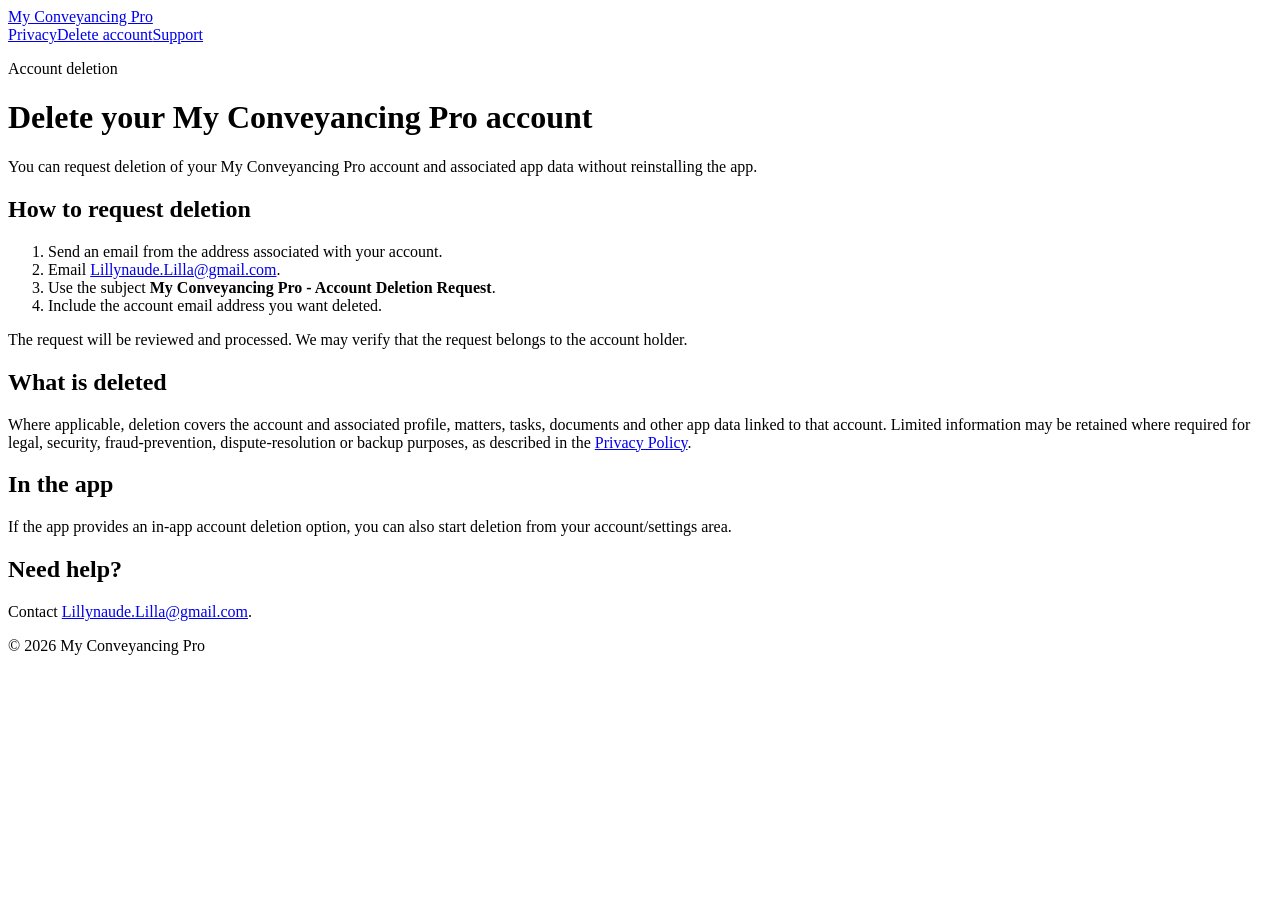
==== delete-account.html @ c01dd8fc "Add files via upload" ====
<!doctype html><html lang="en"><head><meta charset="utf-8"><meta name="viewport" content="width=device-width,initial-scale=1"><title>Delete Account — My Conveyancing Pro</title><link rel="stylesheet" href="assets/style.css"></head><body><header><div class="wrap nav"><a class="brand" href="./">My Conveyancing Pro</a><nav><a href="privacy.html">Privacy</a><a href="delete-account.html">Delete account</a><a href="support.html">Support</a></nav></div></header><main class="wrap prose"><p class="eyebrow">Account deletion</p><h1>Delete your My Conveyancing Pro account</h1><p>You can request deletion of your My Conveyancing Pro account and associated app data without reinstalling the app.</p><h2>How to request deletion</h2><ol><li>Send an email from the address associated with your account.</li><li>Email <a href="mailto:Lillynaude.Lilla@gmail.com?subject=My%20Conveyancing%20Pro%20-%20Account%20Deletion%20Request">Lillynaude.Lilla@gmail.com</a>.</li><li>Use the subject <strong>My Conveyancing Pro - Account Deletion Request</strong>.</li><li>Include the account email address you want deleted.</li></ol><p>The request will be reviewed and processed. We may verify that the request belongs to the account holder.</p><h2>What is deleted</h2><p>Where applicable, deletion covers the account and associated profile, matters, tasks, documents and other app data linked to that account. Limited information may be retained where required for legal, security, fraud-prevention, dispute-resolution or backup purposes, as described in the <a href="privacy.html">Privacy Policy</a>.</p><h2>In the app</h2><p>If the app provides an in-app account deletion option, you can also start deletion from your account/settings area.</p><h2>Need help?</h2><p>Contact <a href="mailto:Lillynaude.Lilla@gmail.com">Lillynaude.Lilla@gmail.com</a>.</p></main><footer><div class="wrap">© 2026 My Conveyancing Pro</div></footer></body></html>
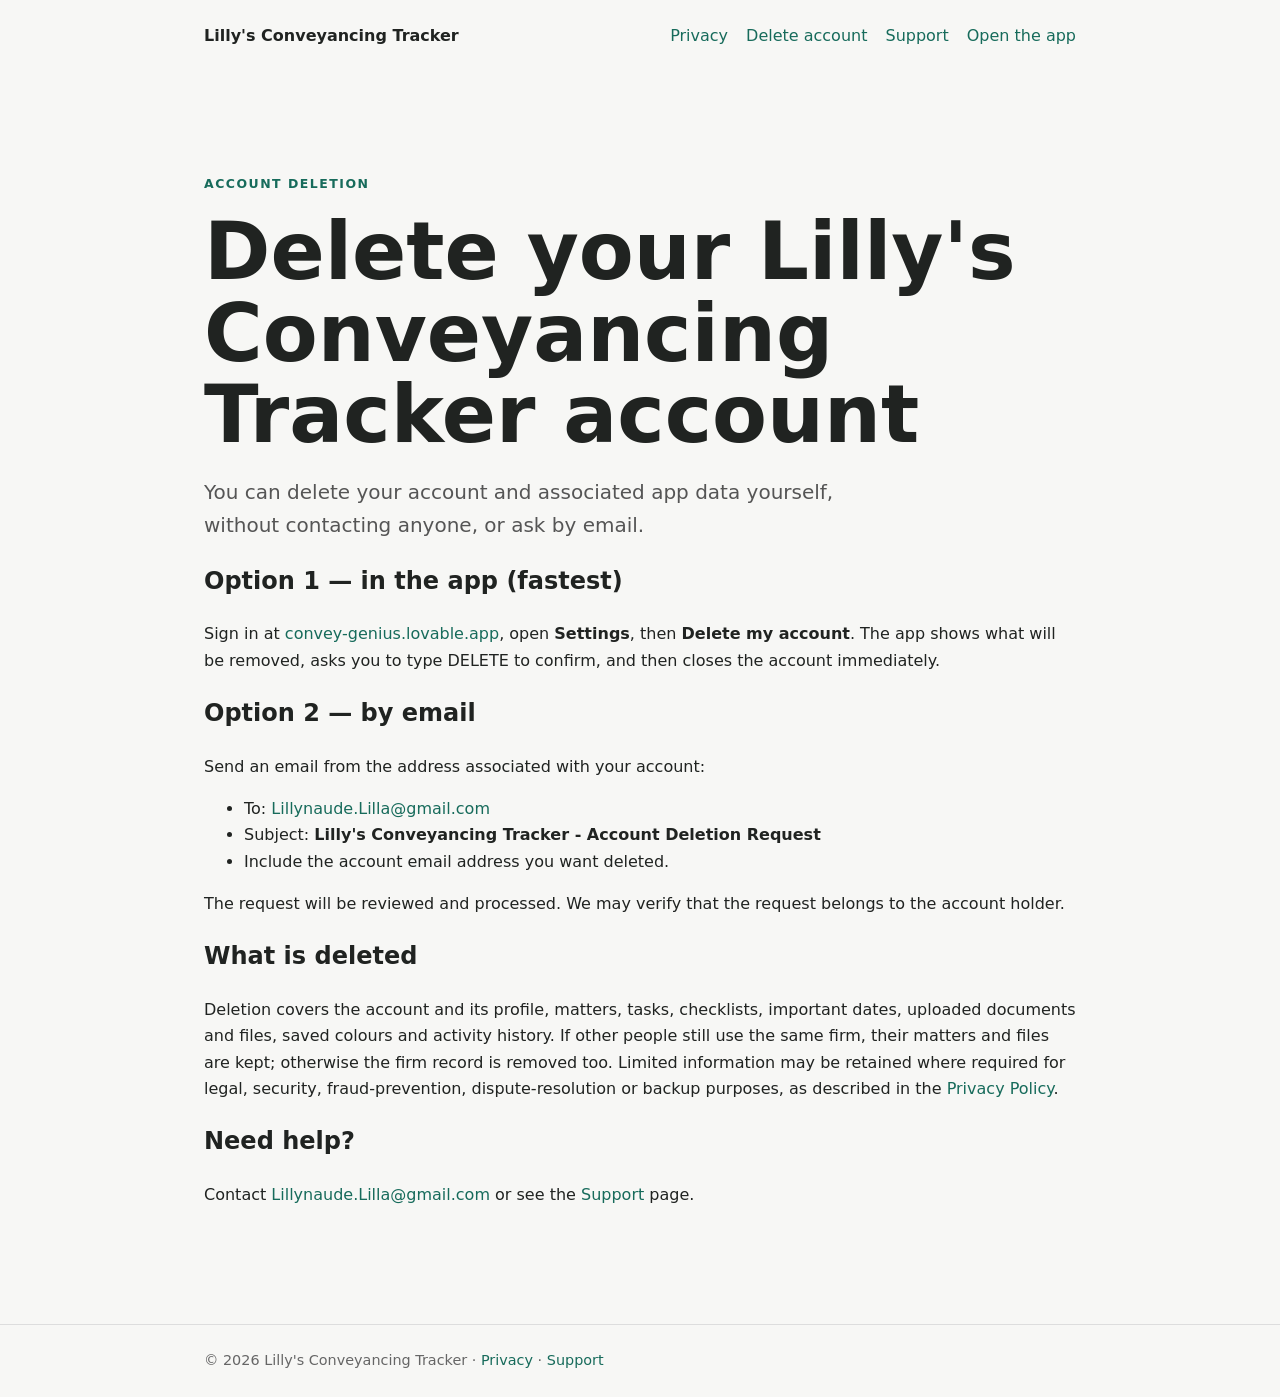
==== commit dfa8e31d: "Add files via upload" ====
--- a/delete-account.html
+++ b/delete-account.html
@@ -1 +1 @@
-<!doctype html><html lang="en"><head><meta charset="utf-8"><meta name="viewport" content="width=device-width,initial-scale=1"><title>Delete Account — My Conveyancing Pro</title><link rel="stylesheet" href="assets/style.css"></head><body><header><div class="wrap nav"><a class="brand" href="./">My Conveyancing Pro</a><nav><a href="privacy.html">Privacy</a><a href="delete-account.html">Delete account</a><a href="support.html">Support</a></nav></div></header><main class="wrap prose"><p class="eyebrow">Account deletion</p><h1>Delete your My Conveyancing Pro account</h1><p>You can request deletion of your My Conveyancing Pro account and associated app data without reinstalling the app.</p><h2>How to request deletion</h2><ol><li>Send an email from the address associated with your account.</li><li>Email <a href="mailto:Lillynaude.Lilla@gmail.com?subject=My%20Conveyancing%20Pro%20-%20Account%20Deletion%20Request">Lillynaude.Lilla@gmail.com</a>.</li><li>Use the subject <strong>My Conveyancing Pro - Account Deletion Request</strong>.</li><li>Include the account email address you want deleted.</li></ol><p>The request will be reviewed and processed. We may verify that the request belongs to the account holder.</p><h2>What is deleted</h2><p>Where applicable, deletion covers the account and associated profile, matters, tasks, documents and other app data linked to that account. Limited information may be retained where required for legal, security, fraud-prevention, dispute-resolution or backup purposes, as described in the <a href="privacy.html">Privacy Policy</a>.</p><h2>In the app</h2><p>If the app provides an in-app account deletion option, you can also start deletion from your account/settings area.</p><h2>Need help?</h2><p>Contact <a href="mailto:Lillynaude.Lilla@gmail.com">Lillynaude.Lilla@gmail.com</a>.</p></main><footer><div class="wrap">© 2026 My Conveyancing Pro</div></footer></body></html>+<!doctype html><html lang="en"><head><meta charset="utf-8"><meta name="viewport" content="width=device-width,initial-scale=1"><title>Delete account — Lilly's Conveyancing Tracker</title><meta name="description" content="How to delete your Lilly's Conveyancing Tracker account and associated data."><link rel="stylesheet" href="assets/style.css"></head><body><header><div class="wrap nav"><a class="brand" href="./">Lilly's Conveyancing Tracker</a><nav><a href="privacy.html">Privacy</a><a href="delete-account.html">Delete account</a><a href="support.html">Support</a><a href="https://convey-genius.lovable.app">Open the app</a></nav></div></header><main class="wrap hero"><p class="eyebrow">Account deletion</p><h1>Delete your Lilly's Conveyancing Tracker account</h1><p class="lead">You can delete your account and associated app data yourself, without contacting anyone, or ask by email.</p><h2>Option 1 — in the app (fastest)</h2><p>Sign in at <a href="https://convey-genius.lovable.app">convey-genius.lovable.app</a>, open <strong>Settings</strong>, then <strong>Delete my account</strong>. The app shows what will be removed, asks you to type DELETE to confirm, and then closes the account immediately.</p><h2>Option 2 — by email</h2><p>Send an email from the address associated with your account:</p><ul><li>To: <a href="mailto:Lillynaude.Lilla@gmail.com">Lillynaude.Lilla@gmail.com</a></li><li>Subject: <strong>Lilly's Conveyancing Tracker - Account Deletion Request</strong></li><li>Include the account email address you want deleted.</li></ul><p>The request will be reviewed and processed. We may verify that the request belongs to the account holder.</p><h2>What is deleted</h2><p>Deletion covers the account and its profile, matters, tasks, checklists, important dates, uploaded documents and files, saved colours and activity history. If other people still use the same firm, their matters and files are kept; otherwise the firm record is removed too. Limited information may be retained where required for legal, security, fraud-prevention, dispute-resolution or backup purposes, as described in the <a href="privacy.html">Privacy Policy</a>.</p><h2>Need help?</h2><p>Contact <a href="mailto:Lillynaude.Lilla@gmail.com">Lillynaude.Lilla@gmail.com</a> or see the <a href="support.html">Support</a> page.</p></main><footer><div class="wrap">© 2026 Lilly's Conveyancing Tracker · <a href="privacy.html">Privacy</a> · <a href="support.html">Support</a></div></footer></body></html>
--- a/assets/style.css
+++ b/assets/style.css
@@ -0,0 +1 @@
+*{box-sizing:border-box}body{margin:0;background:#f7f7f5;color:#202321;font:16px/1.65 system-ui,-apple-system,BlinkMacSystemFont,"Segoe UI",sans-serif}a{color:#176b5b;text-decoration:none}a:hover{text-decoration:underline}.wrap{max-width:920px;margin:auto;padding:0 24px}.nav{min-height:72px;display:flex;align-items:center;justify-content:space-between;gap:20px}.brand{font-weight:800;color:#202321}.nav nav{display:flex;gap:18px;flex-wrap:wrap}.hero{padding:90px 24px 100px}.eyebrow{text-transform:uppercase;letter-spacing:.12em;font-size:.78rem;font-weight:800;color:#176b5b}.hero h1{font-size:clamp(2.5rem,7vw,5rem);line-height:1.02;margin:.2em 0}.lead{font-size:1.25rem;max-width:680px;color:#555}.cards{display:grid;grid-template-columns:repeat(3,1fr);gap:18px;margin-top:48px}.card{background:white;border:1px solid #e1e2de;border-radius:16px;padding:24px;color:#202321;box-shadow:0 4px 20px #00000008}.card h2{margin-top:0}footer{border-top:1px solid #ddd;padding:24px 0;color:#666;font-size:.9rem}.prose{padding:60px 24px 90px;max-width:820px}.prose h1{font-size:2.5rem;line-height:1.15}.prose h2{margin-top:2.2em}.prose li{margin:.5em 0}.contact{font-size:1.35rem;font-weight:700}@media(max-width:700px){.nav{align-items:flex-start;padding-top:18px;padding-bottom:18px;flex-direction:column}.cards{grid-template-columns:1fr}.hero{padding-top:55px}}
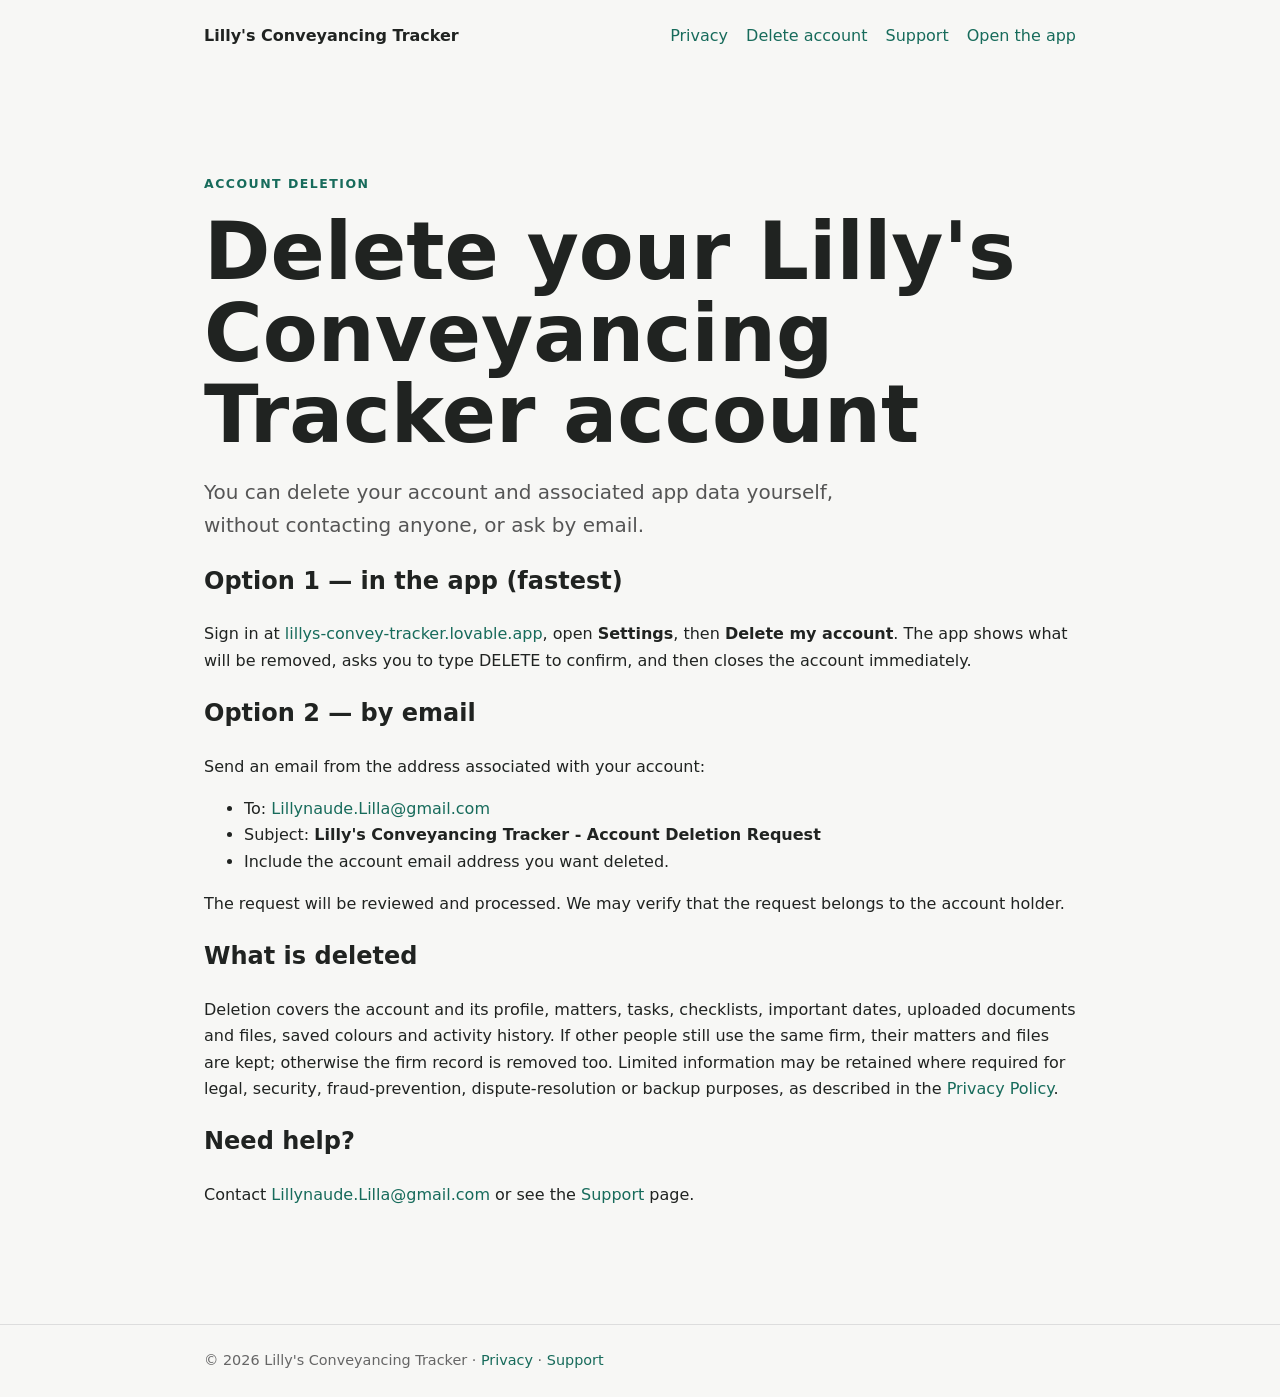
==== commit f9290715: "Add files via upload" ====
--- a/delete-account.html
+++ b/delete-account.html
@@ -1 +1 @@
-<!doctype html><html lang="en"><head><meta charset="utf-8"><meta name="viewport" content="width=device-width,initial-scale=1"><title>Delete account — Lilly's Conveyancing Tracker</title><meta name="description" content="How to delete your Lilly's Conveyancing Tracker account and associated data."><link rel="stylesheet" href="assets/style.css"></head><body><header><div class="wrap nav"><a class="brand" href="./">Lilly's Conveyancing Tracker</a><nav><a href="privacy.html">Privacy</a><a href="delete-account.html">Delete account</a><a href="support.html">Support</a><a href="https://convey-genius.lovable.app">Open the app</a></nav></div></header><main class="wrap hero"><p class="eyebrow">Account deletion</p><h1>Delete your Lilly's Conveyancing Tracker account</h1><p class="lead">You can delete your account and associated app data yourself, without contacting anyone, or ask by email.</p><h2>Option 1 — in the app (fastest)</h2><p>Sign in at <a href="https://convey-genius.lovable.app">convey-genius.lovable.app</a>, open <strong>Settings</strong>, then <strong>Delete my account</strong>. The app shows what will be removed, asks you to type DELETE to confirm, and then closes the account immediately.</p><h2>Option 2 — by email</h2><p>Send an email from the address associated with your account:</p><ul><li>To: <a href="mailto:Lillynaude.Lilla@gmail.com">Lillynaude.Lilla@gmail.com</a></li><li>Subject: <strong>Lilly's Conveyancing Tracker - Account Deletion Request</strong></li><li>Include the account email address you want deleted.</li></ul><p>The request will be reviewed and processed. We may verify that the request belongs to the account holder.</p><h2>What is deleted</h2><p>Deletion covers the account and its profile, matters, tasks, checklists, important dates, uploaded documents and files, saved colours and activity history. If other people still use the same firm, their matters and files are kept; otherwise the firm record is removed too. Limited information may be retained where required for legal, security, fraud-prevention, dispute-resolution or backup purposes, as described in the <a href="privacy.html">Privacy Policy</a>.</p><h2>Need help?</h2><p>Contact <a href="mailto:Lillynaude.Lilla@gmail.com">Lillynaude.Lilla@gmail.com</a> or see the <a href="support.html">Support</a> page.</p></main><footer><div class="wrap">© 2026 Lilly's Conveyancing Tracker · <a href="privacy.html">Privacy</a> · <a href="support.html">Support</a></div></footer></body></html>
+<!doctype html><html lang="en"><head><meta charset="utf-8"><meta name="viewport" content="width=device-width,initial-scale=1"><title>Delete account — Lilly's Conveyancing Tracker</title><meta name="description" content="How to delete your Lilly's Conveyancing Tracker account and associated data."><link rel="stylesheet" href="assets/style.css"></head><body><header><div class="wrap nav"><a class="brand" href="./">Lilly's Conveyancing Tracker</a><nav><a href="privacy.html">Privacy</a><a href="delete-account.html">Delete account</a><a href="support.html">Support</a><a href="https://lillys-convey-tracker.lovable.app">Open the app</a></nav></div></header><main class="wrap hero"><p class="eyebrow">Account deletion</p><h1>Delete your Lilly's Conveyancing Tracker account</h1><p class="lead">You can delete your account and associated app data yourself, without contacting anyone, or ask by email.</p><h2>Option 1 — in the app (fastest)</h2><p>Sign in at <a href="https://lillys-convey-tracker.lovable.app">lillys-convey-tracker.lovable.app</a>, open <strong>Settings</strong>, then <strong>Delete my account</strong>. The app shows what will be removed, asks you to type DELETE to confirm, and then closes the account immediately.</p><h2>Option 2 — by email</h2><p>Send an email from the address associated with your account:</p><ul><li>To: <a href="mailto:Lillynaude.Lilla@gmail.com">Lillynaude.Lilla@gmail.com</a></li><li>Subject: <strong>Lilly's Conveyancing Tracker - Account Deletion Request</strong></li><li>Include the account email address you want deleted.</li></ul><p>The request will be reviewed and processed. We may verify that the request belongs to the account holder.</p><h2>What is deleted</h2><p>Deletion covers the account and its profile, matters, tasks, checklists, important dates, uploaded documents and files, saved colours and activity history. If other people still use the same firm, their matters and files are kept; otherwise the firm record is removed too. Limited information may be retained where required for legal, security, fraud-prevention, dispute-resolution or backup purposes, as described in the <a href="privacy.html">Privacy Policy</a>.</p><h2>Need help?</h2><p>Contact <a href="mailto:Lillynaude.Lilla@gmail.com">Lillynaude.Lilla@gmail.com</a> or see the <a href="support.html">Support</a> page.</p></main><footer><div class="wrap">© 2026 Lilly's Conveyancing Tracker · <a href="privacy.html">Privacy</a> · <a href="support.html">Support</a></div></footer></body></html>
